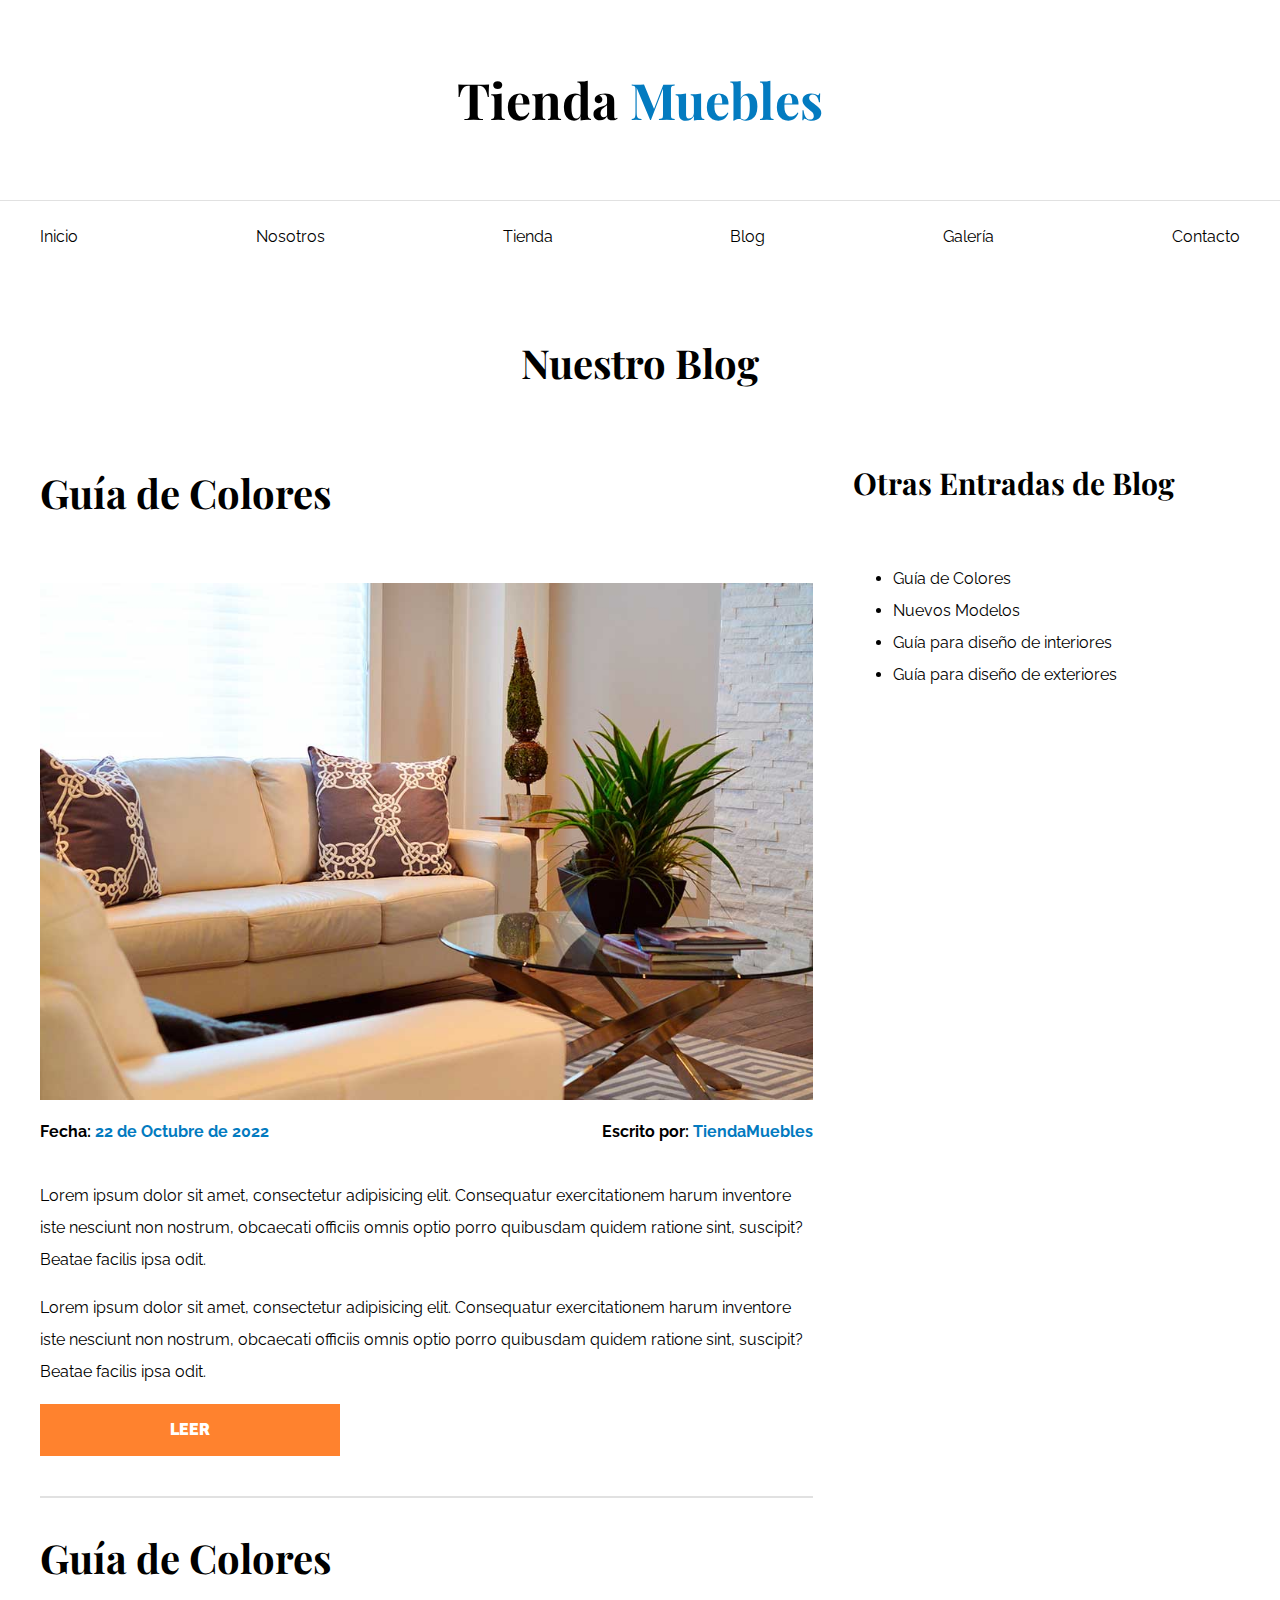
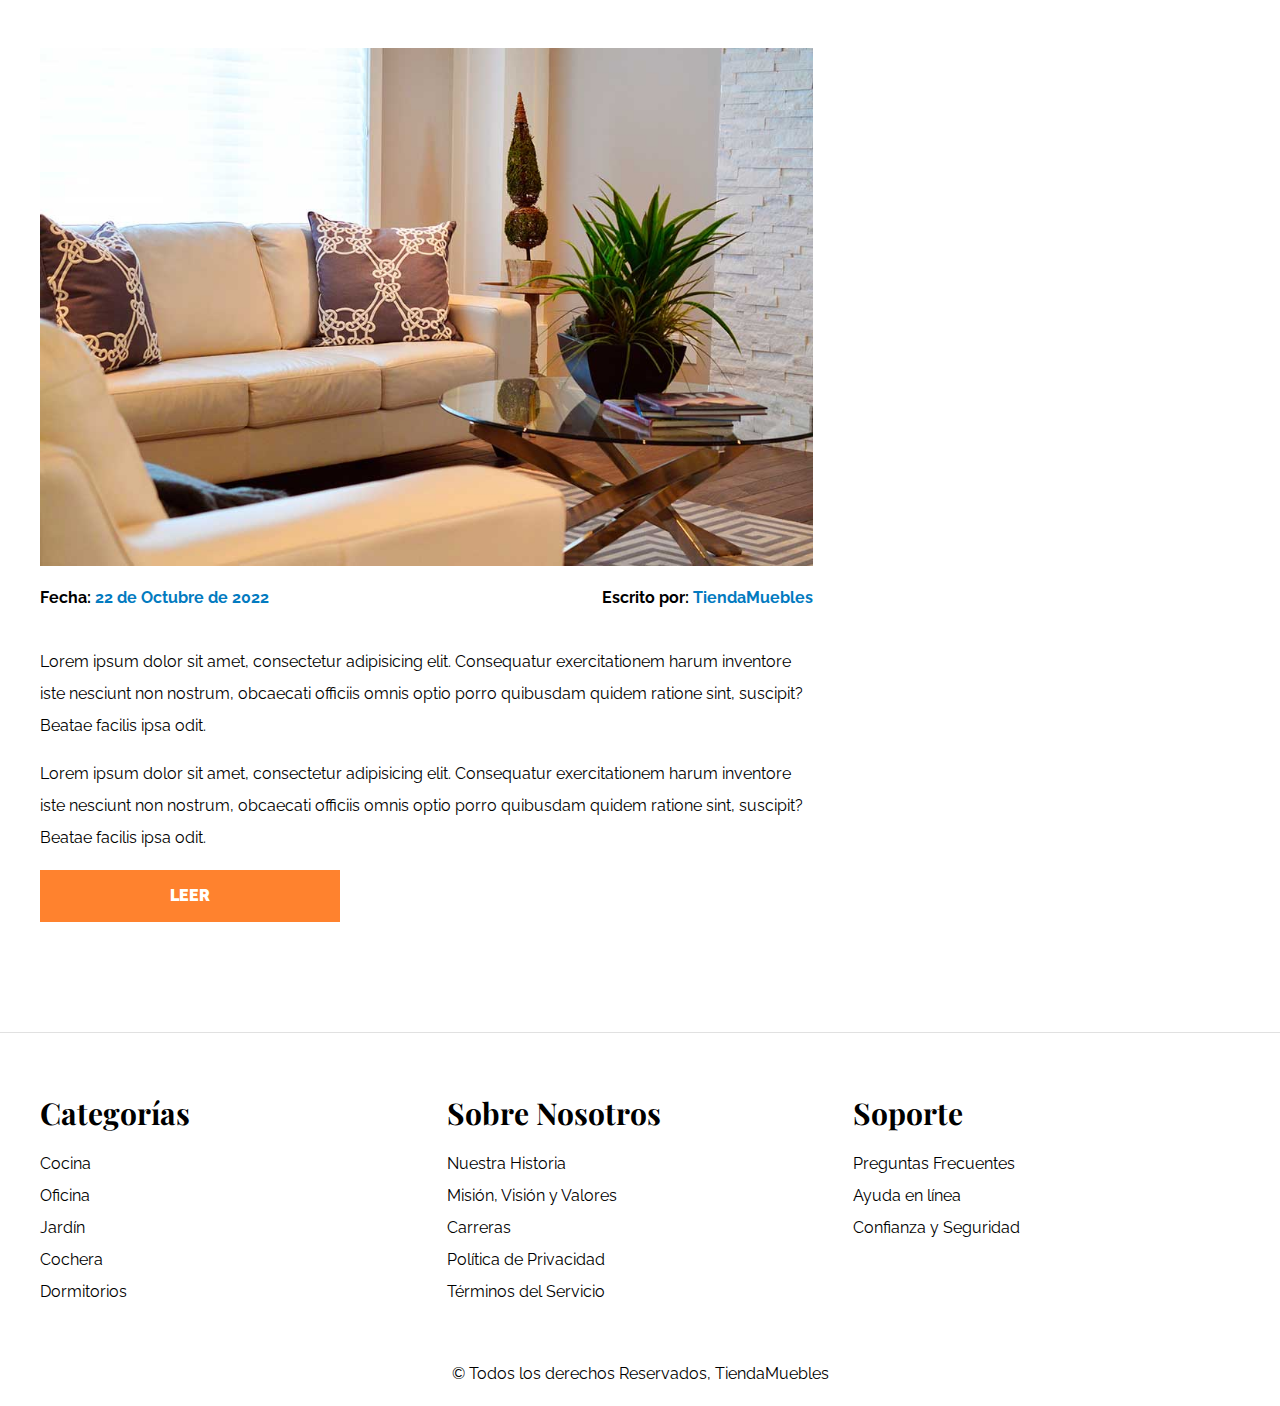
==== blog.html @ 2a4a197d "Add files via upload" ====
<!doctype html>
<html lang="en">
<head>
    <meta charset="UTF-8">
    <meta name="viewport" content="width=device-width, initial-scale=1.0">
    <meta http-equiv="X-UA-Compatible" content="ie=edge">
    <title>Ecommerce - Blog</title>
    <link rel="stylesheet" href="css/normalize.css">
    <link rel="preconnect" href="https://fonts.googleapis.com">
    <link rel="preconnect" href="https://fonts.gstatic.com" crossorigin>
    <link href="https://fonts.googleapis.com/css2?family=Playfair+Display:wght@700&family=Raleway:wght@400;700;900&display=swap" rel="stylesheet">
    <link rel="stylesheet" href="css/app.css">
</head>

<body>
<header>
    <h1 class="site-name">Tienda <span>Muebles</span></h1>
</header>

<div class="container-nav">
    <nav class="nav-main container">
        <a href="index.html">Inicio</a>
        <a href="nosotros.html">Nosotros</a>
        <a href="tienda.html">Tienda</a>
        <a href="blog.html">Blog</a>
        <a href="galeria.html">Galería</a>
        <a href="contacto.html">Contacto</a>
    </nav>
</div>

<main class="main-content container">
    <h2 class="text-center">Nuestro Blog</h2>

    <section class="blog-container">
        <div class="blog">
            <article class="input">
                <h2>Guía de Colores</h2>

                <div>
                    <img src="images/nosotros.jpg" alt="imagen blog">
                </div>

                <div class="meta-input">
                    <p>Fecha: <span>22 de Octubre de 2022</span> </p>
                    <p>Escrito por: <span>TiendaMuebles</span> </p>
                </div>

                <div class="blog-input">
                    <p>Lorem ipsum dolor sit amet, consectetur adipisicing elit.
                        Consequatur exercitationem harum inventore iste nesciunt
                        non nostrum, obcaecati officiis omnis optio porro quibusdam
                        quidem ratione sint, suscipit? Beatae facilis ipsa odit.</p>

                    <p>Lorem ipsum dolor sit amet, consectetur adipisicing elit.
                        Consequatur exercitationem harum inventore iste nesciunt
                        non nostrum, obcaecati officiis omnis optio porro quibusdam
                        quidem ratione sint, suscipit? Beatae facilis ipsa odit.</p>
                </div>

                <a href="entrada.html" class="btn max-width-30">Leer</a>
                
            </article>

            <article class="input">
                <h2>Guía de Colores</h2>

                <div>
                    <img src="images/nosotros.jpg" alt="imagen blog">
                </div>

                <div class="meta-input">
                    <p>Fecha: <span>22 de Octubre de 2022</span> </p>
                    <p>Escrito por: <span>TiendaMuebles</span> </p>
                </div>

                <div class="blog-input">
                    <p>Lorem ipsum dolor sit amet, consectetur adipisicing elit.
                        Consequatur exercitationem harum inventore iste nesciunt
                        non nostrum, obcaecati officiis omnis optio porro quibusdam
                        quidem ratione sint, suscipit? Beatae facilis ipsa odit.</p>

                    <p>Lorem ipsum dolor sit amet, consectetur adipisicing elit.
                        Consequatur exercitationem harum inventore iste nesciunt
                        non nostrum, obcaecati officiis omnis optio porro quibusdam
                        quidem ratione sint, suscipit? Beatae facilis ipsa odit.</p>
                </div>

                <a href="entrada.html" class="btn max-width-30">Leer</a>

            </article>
        </div>

        <aside>
            <h3>Otras Entradas de Blog</h3>
            
            <ul>
                <li><a href="entrada.html">Guía de Colores</a></li>
                <li><a href="entrada.html">Nuevos Modelos</a></li>
                <li><a href="entrada.html">Guía para diseño de interiores</a></li>
                <li><a href="entrada.html">Guía para diseño de exteriores</a></li>

            </ul>
        </aside>
    </section>
</main>


<footer class="site-footer">
    <div class="grid-footer container">

        <div>
            <h3>Categorías</h3>

            <nav class="footer-menu">
                <a href="#">Cocina</a>
                <a href="#">Oficina</a>
                <a href="#">Jardín</a>
                <a href="#">Cochera</a>
                <a href="#">Dormitorios</a>
            </nav>
        </div>

        <div>
            <h3>Sobre Nosotros</h3>
            <nav class="footer-menu">
                <a href="#">Nuestra Historia</a>
                <a href="#">Misión, Visión y Valores</a>
                <a href="#">Carreras</a>
                <a href="#">Política de Privacidad</a>
                <a href="#">Términos del Servicio</a>
            </nav>
        </div>

        <div>
            <h3>Soporte</h3>
            <nav class="footer-menu">
                <a href="#">Preguntas Frecuentes</a>
                <a href="#">Ayuda en línea</a>
                <a href="#">Confianza y Seguridad</a>
            </nav>
        </div>

    </div>

    <p class="copyright">© Todos los derechos Reservados, TiendaMuebles</p>
</footer>

</body>
</html>
---- css/app.css ----
html {
    box-sizing: border-box;
    font-size: 62.5%; /* 1rem = 10px */
}
*, *:before, *:after {
    box-sizing: inherit;
}

body {
    font-family: 'Raleway', sans-serif;
    font-size: 1.6rem;
    line-height: 2;
}

/* Global */
h1, h2, h3 {
    font-family: 'Playfair Display', serif;
    margin: 0 0 5rem 0;
}

h1 {
    font-size: 5rem;
}

h2 {
    font-size: 4rem;
}

h3 {
    font-size: 3rem;
}

a {
    text-decoration: none;
    color: #000;
}

.container {
    max-width: 120rem;
    margin: 0 auto;
}

img {
    max-width: 100%;
    display: block;
}

.btn {
    background-color: #ff822e;
    display: block;
    color: #fff;
    text-transform: uppercase;
    font-weight: 900;
    padding: 1rem ;
    transition: background-color .3s ease-out;
    text-align: center;
    border: none;
}
.btn:hover {
    background-color: #e16c18;
    cursor: pointer;
}

/* Utilidades */
.text-center {
    text-align: center;
}

.max-width-30 {
    max-width: 30rem;
}


/* header and nav */
.site-name {
    margin-top: 5rem;
    text-align: center;
}
.site-name  span{
    color: #037bc0;
}

.container-nav {
    border-top: .1rem solid #e1e1e1;
}

.nav-main{
    padding: 2rem 0;
    display: flex;
    justify-content: space-between;
}

.hero {
    background-image: url(../images/principal.jpg);
    background-repeat: no-repeat;
    background-size: cover;
    background-position: center center;
    height:55rem;
}

/* list of categories */
.categories {
    padding-top: 5rem;
}

.category a{
    text-align: center;
    display: block;
    padding: 2rem;
    font-size: 2rem;
}
.category a:hover {
    background-color: #037bc0;
    color: #fff;
    border-bottom-right-radius: 1rem;
}

.categories-list {
    display: grid;
    grid-template-columns: repeat(3, 1fr );
    gap: 2rem;
}

.about {
    background-image: linear-gradient( to right,  transparent 50%, #037bc0 50%), url(../images/nosotros.jpg);
    background-position: left center;
    padding: 10rem 0;
    background-repeat: no-repeat;
    background-size: 100%, 120rem;
}

.about-grid {
    display: flex;
    justify-content: flex-end;
}

.about-text {
    flex-basis: 50%;
    padding-left: 10rem;
    color: #fff;
}

/* list of products */
.main-content {
    padding-top: 5rem;
}

.products-list {
    display: grid;
    grid-template-columns: repeat(6, 1fr);
    gap: 2rem;
}

.product:nth-child(1) {
    grid-column: 1 / 7;
    display: grid;
    grid-template-columns: 3fr 1fr;
}
.product:nth-child(1) img {
    height: 43rem;
    width: 100%;
    object-fit: cover;
}
.product:nth-child(2) {
    grid-column: 1/ 4;
}
.product:nth-child(2) img, .product:nth-child(3) img {
    height: 30rem;
    width: 100%;
    object-fit: cover;
}
.product:nth-child(3) {
    grid-column: 4/ 7;
}
.product:nth-child(4) {
    grid-column: 1/ 3;
}
.product:nth-child(5) {
    grid-column: 3/ 5;
}
.product:nth-child(6) {
    grid-column: 5/ 7;
}

.product {
    background-color: #037bc0;
}

.product-text {
    text-align: center;
    color: #fff;
    padding: 2rem ;
}
.product-text h3 {
    margin: 0;
}
.product-text p {
    margin: 0 0 .5rem 0;
}
.product-text .price {
    font-size: 2.8rem;
    font-weight: 900;
}

/* Footer */
.site-footer {
    border-top: 1px solid #e1e1e1;
    margin-top: 5rem;
    padding-top: 5rem;
}

.site-footer h3 {
    margin-bottom: .5rem;
}

.grid-footer {
    display: grid;
    grid-template-columns: repeat(3, 1fr);
    gap: 2rem;
}

.footer-menu a {
    display: block;
}

.copyright {
    text-align: center;
    margin-top: 5rem;
}

/* About */
.about-contain {
    display: grid;
    grid-template-columns: 1fr 2fr;
    grid-template-columns: repeat(auto-fit, minmax(23rem, 1fr));
    column-gap: 4rem;
}

.about-info {
    display: flex;
    flex-direction: column;
    justify-content: center;
}

/* Blog */
.blog-container {
    display: grid;
    grid-template-columns: 2fr 1fr;
    column-gap: 4rem;
}

.input {
    border-bottom: 2px solid #e1e1e1;
    padding-bottom: 4rem;
    margin-bottom: 2rem;
}
.input:last-of-type {
    border: none;
}

.meta-input {
    display: flex;
    justify-content: space-between;
}
.meta-input p {
    font-weight: 700;
}
.meta-input span {
    color: #037bc0;
}

.blog-input-content {
    width: 60rem;
    margin: 0 auto;
}

/* Gallery */
.gallery {
    list-style: none;
    padding: 0;
    margin: 0;
    display: grid;
    grid-template-columns: repeat(3, 1fr);
    gap: 2rem;
}
.gallery img {
    height: 40rem;
    width: 40rem;
    object-fit: cover;
}

.form {
    max-width: 60rem;
    margin: 0 auto;
}
.form fieldset {
    border: 1px solid #000;
    margin-bottom: 2rem;
}
.form legend {
    background-color: #005485;
    width: 100%;
    text-align: center;
    color: #fff;
    text-transform: uppercase;
    font-weight: 900;
    padding: 1rem;
    margin-bottom: 4rem;
}

.area {
    display: flex;
    margin-bottom: 2rem;
}
.area label {
    flex-basis: 10rem;
}

.area input:not([type="radio"]),
.area textarea,
.area select {
    flex: 1;
    border: 1px solid #e1e1e1;
    padding: 1rem;
}
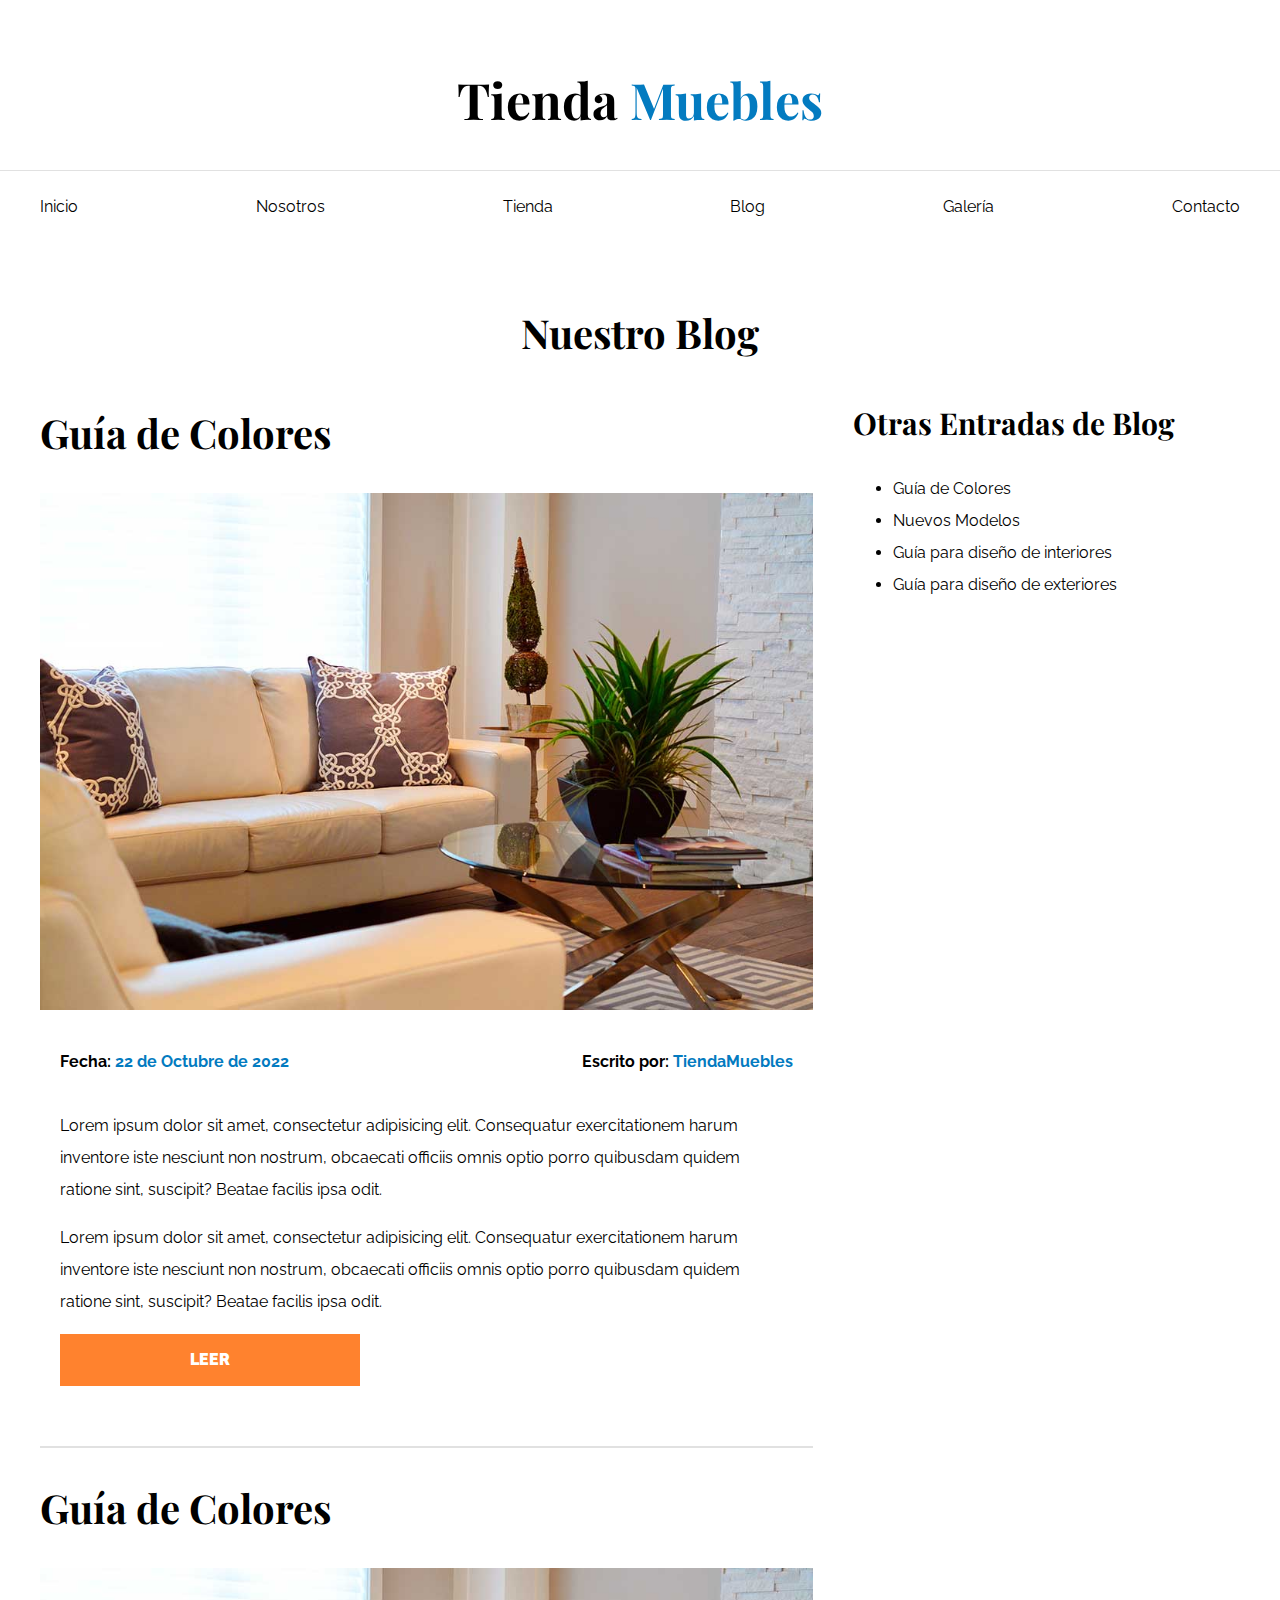
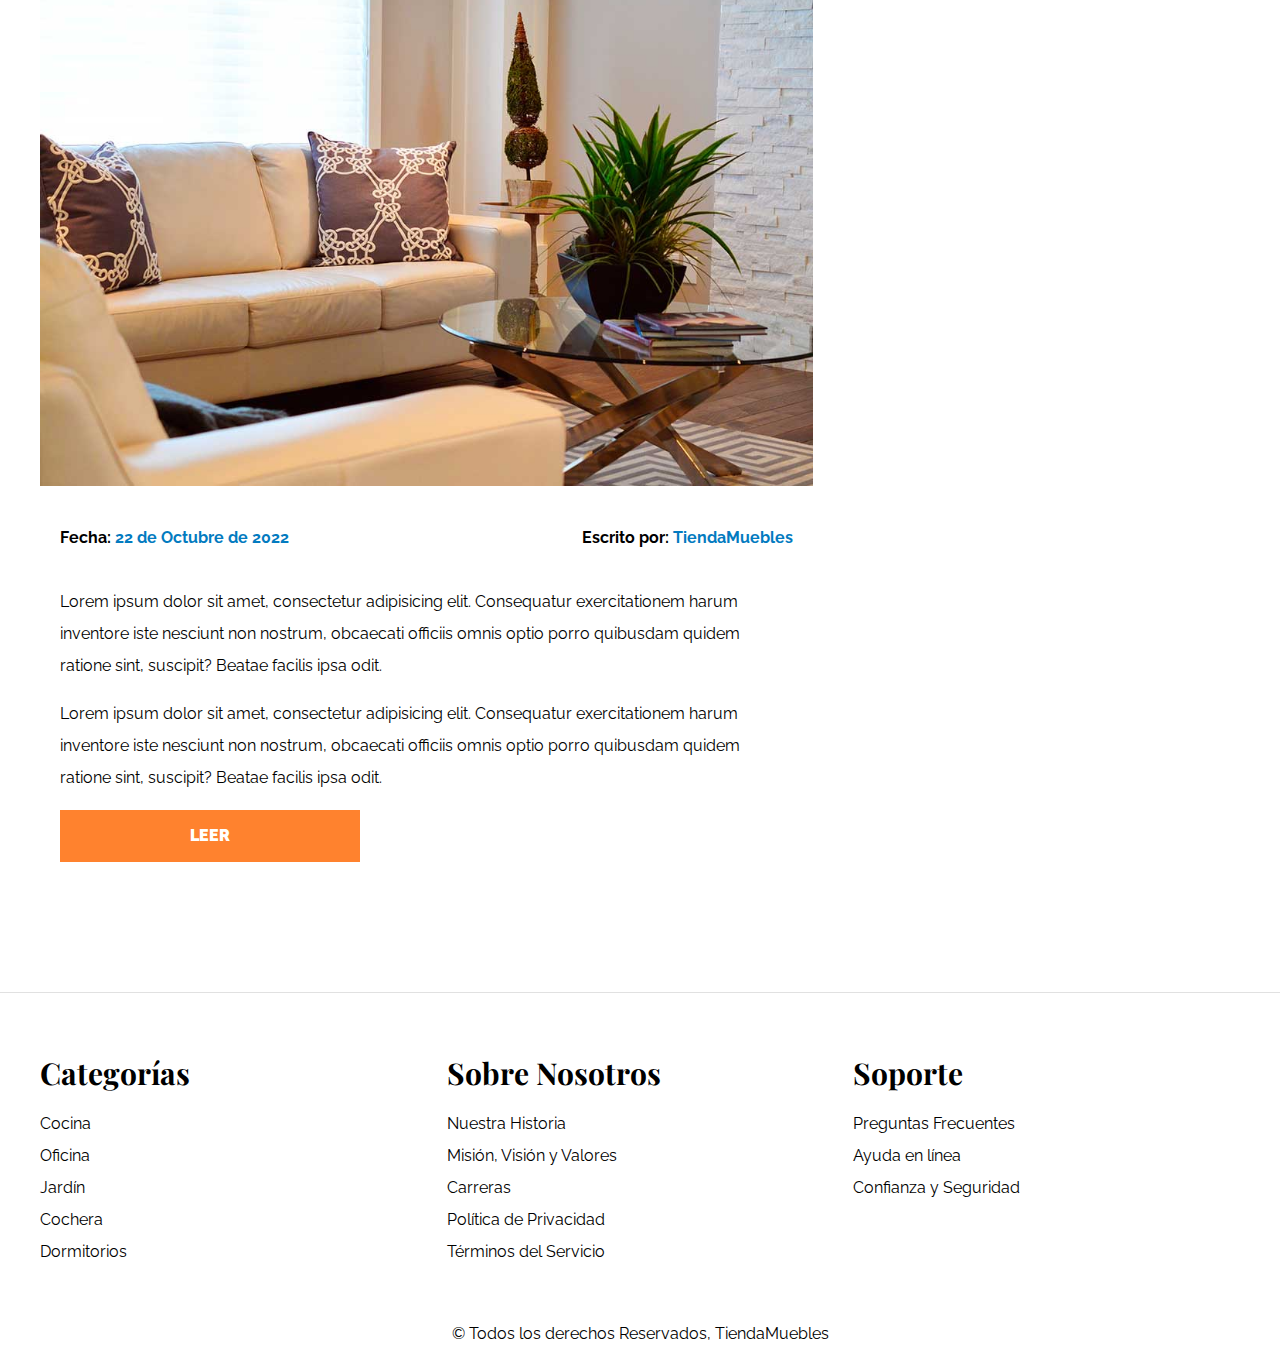
==== commit f2681e3f: "Update blog.html" ====
--- a/blog.html
+++ b/blog.html
@@ -40,25 +40,28 @@
                     <img src="images/nosotros.jpg" alt="imagen blog">
                 </div>
 
-                <div class="meta-input">
-                    <p>Fecha: <span>22 de Octubre de 2022</span> </p>
-                    <p>Escrito por: <span>TiendaMuebles</span> </p>
+                <div class="blog-content">
+                    <div class="meta-input">
+                        <p>Fecha: <span>22 de Octubre de 2022</span> </p>
+                        <p>Escrito por: <span>TiendaMuebles</span> </p>
+                    </div>
+
+                    <div class="blog-input">
+                        <p>Lorem ipsum dolor sit amet, consectetur adipisicing elit.
+                            Consequatur exercitationem harum inventore iste nesciunt
+                            non nostrum, obcaecati officiis omnis optio porro quibusdam
+                            quidem ratione sint, suscipit? Beatae facilis ipsa odit.</p>
+
+                        <p>Lorem ipsum dolor sit amet, consectetur adipisicing elit.
+                            Consequatur exercitationem harum inventore iste nesciunt
+                            non nostrum, obcaecati officiis omnis optio porro quibusdam
+                            quidem ratione sint, suscipit? Beatae facilis ipsa odit.</p>
+                    </div>
+
+                    <a href="entrada.html" class="btn max-width-30">Leer</a>
                 </div>
 
-                <div class="blog-input">
-                    <p>Lorem ipsum dolor sit amet, consectetur adipisicing elit.
-                        Consequatur exercitationem harum inventore iste nesciunt
-                        non nostrum, obcaecati officiis omnis optio porro quibusdam
-                        quidem ratione sint, suscipit? Beatae facilis ipsa odit.</p>
 
-                    <p>Lorem ipsum dolor sit amet, consectetur adipisicing elit.
-                        Consequatur exercitationem harum inventore iste nesciunt
-                        non nostrum, obcaecati officiis omnis optio porro quibusdam
-                        quidem ratione sint, suscipit? Beatae facilis ipsa odit.</p>
-                </div>
-
-                <a href="entrada.html" class="btn max-width-30">Leer</a>
-                
             </article>
 
             <article class="input">
@@ -68,24 +71,25 @@
                     <img src="images/nosotros.jpg" alt="imagen blog">
                 </div>
 
-                <div class="meta-input">
-                    <p>Fecha: <span>22 de Octubre de 2022</span> </p>
-                    <p>Escrito por: <span>TiendaMuebles</span> </p>
+                <div class="blog-content">
+                    <div class="meta-input">
+                        <p>Fecha: <span>22 de Octubre de 2022</span> </p>
+                        <p>Escrito por: <span>TiendaMuebles</span> </p>
+                    </div>
+
+                    <div class="blog-input">
+                        <p>Lorem ipsum dolor sit amet, consectetur adipisicing elit.
+                            Consequatur exercitationem harum inventore iste nesciunt
+                            non nostrum, obcaecati officiis omnis optio porro quibusdam
+                            quidem ratione sint, suscipit? Beatae facilis ipsa odit.</p>
+
+                        <p>Lorem ipsum dolor sit amet, consectetur adipisicing elit.
+                            Consequatur exercitationem harum inventore iste nesciunt
+                            non nostrum, obcaecati officiis omnis optio porro quibusdam
+                            quidem ratione sint, suscipit? Beatae facilis ipsa odit.</p>
+                    </div>
+                    <a href="entrada.html" class="btn max-width-30">Leer</a>
                 </div>
-
-                <div class="blog-input">
-                    <p>Lorem ipsum dolor sit amet, consectetur adipisicing elit.
-                        Consequatur exercitationem harum inventore iste nesciunt
-                        non nostrum, obcaecati officiis omnis optio porro quibusdam
-                        quidem ratione sint, suscipit? Beatae facilis ipsa odit.</p>
-
-                    <p>Lorem ipsum dolor sit amet, consectetur adipisicing elit.
-                        Consequatur exercitationem harum inventore iste nesciunt
-                        non nostrum, obcaecati officiis omnis optio porro quibusdam
-                        quidem ratione sint, suscipit? Beatae facilis ipsa odit.</p>
-                </div>
-
-                <a href="entrada.html" class="btn max-width-30">Leer</a>
 
             </article>
         </div>
@@ -146,4 +150,4 @@
 </footer>
 
 </body>
-</html>+</html>
--- a/css/app.css
+++ b/css/app.css
@@ -15,19 +15,34 @@
 /* Global */
 h1, h2, h3 {
     font-family: 'Playfair Display', serif;
-    margin: 0 0 5rem 0;
+    margin: 0 0 2rem 0;
 }
 
 h1 {
-    font-size: 5rem;
+    font-size: 4rem;
+}
+@media (min-width: 768px){
+    h1 {
+        font-size: 5rem;
+    }
 }
 
 h2 {
-    font-size: 4rem;
+    font-size: 3rem;
+}
+@media (min-width: 768px){
+    h2 {
+        font-size: 4rem;
+    }
 }
 
 h3 {
-    font-size: 3rem;
+    font-size:2.4rem;
+}
+@media (min-width: 768px){
+    h3 {
+        font-size: 3rem;
+    }
 }
 
 a {
@@ -55,19 +70,28 @@
     transition: background-color .3s ease-out;
     text-align: center;
     border: none;
+    width: 100%;
 }
 .btn:hover {
     background-color: #e16c18;
     cursor: pointer;
 }
 
+@media (min-width: 768px){
+    .btn {
+        width: auto;
+    }
+}
+
 /* Utilidades */
 .text-center {
     text-align: center;
 }
 
-.max-width-30 {
-    max-width: 30rem;
+@media (min-width: 768px){
+    .max-width-30 {
+        max-width: 30rem;
+    }
 }
 
 
@@ -87,7 +111,14 @@
 .nav-main{
     padding: 2rem 0;
     display: flex;
-    justify-content: space-between;
+    flex-direction: column;
+    align-items: center;
+}
+@media (min-width: 768px){
+    .nav-main{
+        flex-direction: row;
+        justify-content: space-between;
+    }
 }
 
 .hero {
@@ -95,12 +126,30 @@
     background-repeat: no-repeat;
     background-size: cover;
     background-position: center center;
-    height:55rem;
-}
-
+    height: 25rem;
+}
+
+@media (min-width: 768px){
+    .hero {
+        height: 55rem;
+    }
+}
 /* list of categories */
 .categories {
-    padding-top: 5rem;
+    padding: 5rem 0;
+}
+
+.category {
+    margin-bottom: 2rem;
+}
+@media (min-width: 768px){
+    .category {
+        margin-bottom: 0;
+    }
+}
+
+.category img{
+    width: 100%;
 }
 
 .category a{
@@ -115,29 +164,61 @@
     border-bottom-right-radius: 1rem;
 }
 
-.categories-list {
+
+@media (min-width: 768px){
+    .categories-list {
+        display: grid;
+        grid-template-columns: repeat(3, 1fr );
+        gap: 2rem;
+    }
+}
+
+.about {
+    background-image: linear-gradient( to bottom,  transparent 50%, #037bc0 50%), url(../images/nosotros.jpg);
+    background-position: center, center top;
+    background-repeat: no-repeat;
+    background-size: 100%, 70rem;
+}
+@media (min-width: 768px){
+    .about {
+        background-image: linear-gradient( to right,  transparent 50%, #037bc0 50%), url(../images/nosotros.jpg);
+        background-position: center, -200px center;
+        padding: 5rem 0;
+        background-size: 100%, 110rem;
+    }
+}
+@media (min-width: 1920px){
+    .about {
+        background-image: linear-gradient( to right,  transparent 50%, #037bc0 50%), url(../images/nosotros.jpg);
+        background-position: center, left center;
+        padding: 10rem 0;
+        background-size: 100%, 160rem;
+    }
+}
+
+.about-grid {
     display: grid;
-    grid-template-columns: repeat(3, 1fr );
-    gap: 2rem;
-}
-
-.about {
-    background-image: linear-gradient( to right,  transparent 50%, #037bc0 50%), url(../images/nosotros.jpg);
-    background-position: left center;
-    padding: 10rem 0;
-    background-repeat: no-repeat;
-    background-size: 100%, 120rem;
-}
-
-.about-grid {
-    display: flex;
-    justify-content: flex-end;
+    grid-template-rows: repeat(2, 1fr);
+}
+
+@media (min-width: 768px){
+    .about-grid {
+        grid-template-columns: repeat(2, 1fr);
+        grid-template-rows: unset;
+        column-gap: 10rem;
+    }
 }
 
 .about-text {
-    flex-basis: 50%;
-    padding-left: 10rem;
+    grid-row: 2 / 3;
     color: #fff;
+    padding: 5rem;
+}
+
+@media (min-width: 768px){
+    .about-text {
+        grid-column: 2 / 3;
+    }
 }
 
 /* list of products */
@@ -145,45 +226,57 @@
     padding-top: 5rem;
 }
 
-.products-list {
-    display: grid;
-    grid-template-columns: repeat(6, 1fr);
-    gap: 2rem;
-}
-
-.product:nth-child(1) {
-    grid-column: 1 / 7;
-    display: grid;
-    grid-template-columns: 3fr 1fr;
-}
-.product:nth-child(1) img {
-    height: 43rem;
-    width: 100%;
-    object-fit: cover;
-}
-.product:nth-child(2) {
-    grid-column: 1/ 4;
-}
-.product:nth-child(2) img, .product:nth-child(3) img {
-    height: 30rem;
-    width: 100%;
-    object-fit: cover;
-}
-.product:nth-child(3) {
-    grid-column: 4/ 7;
-}
-.product:nth-child(4) {
-    grid-column: 1/ 3;
-}
-.product:nth-child(5) {
-    grid-column: 3/ 5;
-}
-.product:nth-child(6) {
-    grid-column: 5/ 7;
+@media (min-width: 768px){
+    .products-list {
+        display: grid;
+        grid-template-columns: repeat(6, 1fr);
+        gap: 2rem;
+    }
+
+    .product:nth-child(1) {
+        grid-column: 1 / 7;
+        display: grid;
+        grid-template-columns: 3fr 1fr;
+    }
+    .product:nth-child(1) img {
+        height: 43rem;
+        width: 100%;
+        object-fit: cover;
+    }
+    .product:nth-child(2) {
+        grid-column: 1/ 4;
+    }
+    .product:nth-child(2) img, .product:nth-child(3) img {
+        height: 30rem;
+        width: 100%;
+        object-fit: cover;
+    }
+    .product:nth-child(3) {
+        grid-column: 4/ 7;
+    }
+    .product:nth-child(4) {
+        grid-column: 1/ 3;
+    }
+    .product:nth-child(5) {
+        grid-column: 3/ 5;
+    }
+    .product:nth-child(6) {
+        grid-column: 5/ 7;
+    }
 }
 
 .product {
     background-color: #037bc0;
+    margin-bottom: 2rem;
+}
+@media (min-width: 768px){
+    .product {
+        margin-bottom: 0;
+    }
+}
+
+.product:last-of-type {
+    margin-bottom: 0;
 }
 
 .product-text {
@@ -211,17 +304,33 @@
 
 .site-footer h3 {
     margin-bottom: .5rem;
-}
-
-.grid-footer {
-    display: grid;
-    grid-template-columns: repeat(3, 1fr);
-    gap: 2rem;
+    text-align: center;
 }
 
 .footer-menu a {
     display: block;
-}
+    text-align: center;
+}
+
+.grid-footer > div {
+    margin-bottom: 2rem;
+}
+
+@media (min-width: 768px){
+    .site-footer h3, .footer-menu a  {
+        text-align: left;
+    }
+    .grid-footer {
+        display: grid;
+        grid-template-columns: repeat(3, 1fr);
+        gap: 2rem;
+    }
+    .grid-footer > div {
+        margin-bottom: 0;
+    }
+}
+
+
 
 .copyright {
     text-align: center;
@@ -240,13 +349,22 @@
     display: flex;
     flex-direction: column;
     justify-content: center;
+    padding: 5rem;
+}
+@media (min-width: 768px){
+    .about-info {
+        padding: 0;
+    }
 }
 
 /* Blog */
-.blog-container {
-    display: grid;
-    grid-template-columns: 2fr 1fr;
-    column-gap: 4rem;
+
+@media (min-width: 768px){
+    .blog-container {
+        display: grid;
+        grid-template-columns: 2fr 1fr;
+        column-gap: 4rem;
+    }
 }
 
 .input {
@@ -254,14 +372,31 @@
     padding-bottom: 4rem;
     margin-bottom: 2rem;
 }
+
+.input h2 {
+    text-align: center;
+}
+
+@media (min-width: 768px){
+    .input h2 {
+        text-align: left;
+    }
+}
+
 .input:last-of-type {
     border: none;
 }
-
-.meta-input {
-    display: flex;
-    justify-content: space-between;
-}
+.blog-content {
+    padding: 2rem;
+}
+
+@media (min-width: 768px){
+    .meta-input {
+        display: flex;
+        justify-content: space-between;
+    }
+}
+
 .meta-input p {
     font-weight: 700;
 }
@@ -280,9 +415,16 @@
     padding: 0;
     margin: 0;
     display: grid;
-    grid-template-columns: repeat(3, 1fr);
+    grid-template-columns: repeat(2, 1fr);
     gap: 2rem;
 }
+
+@media (min-width: 768px){
+    .gallery {
+        grid-template-columns: repeat(3, 1fr);
+    }
+}
+
 .gallery img {
     height: 40rem;
     width: 40rem;
